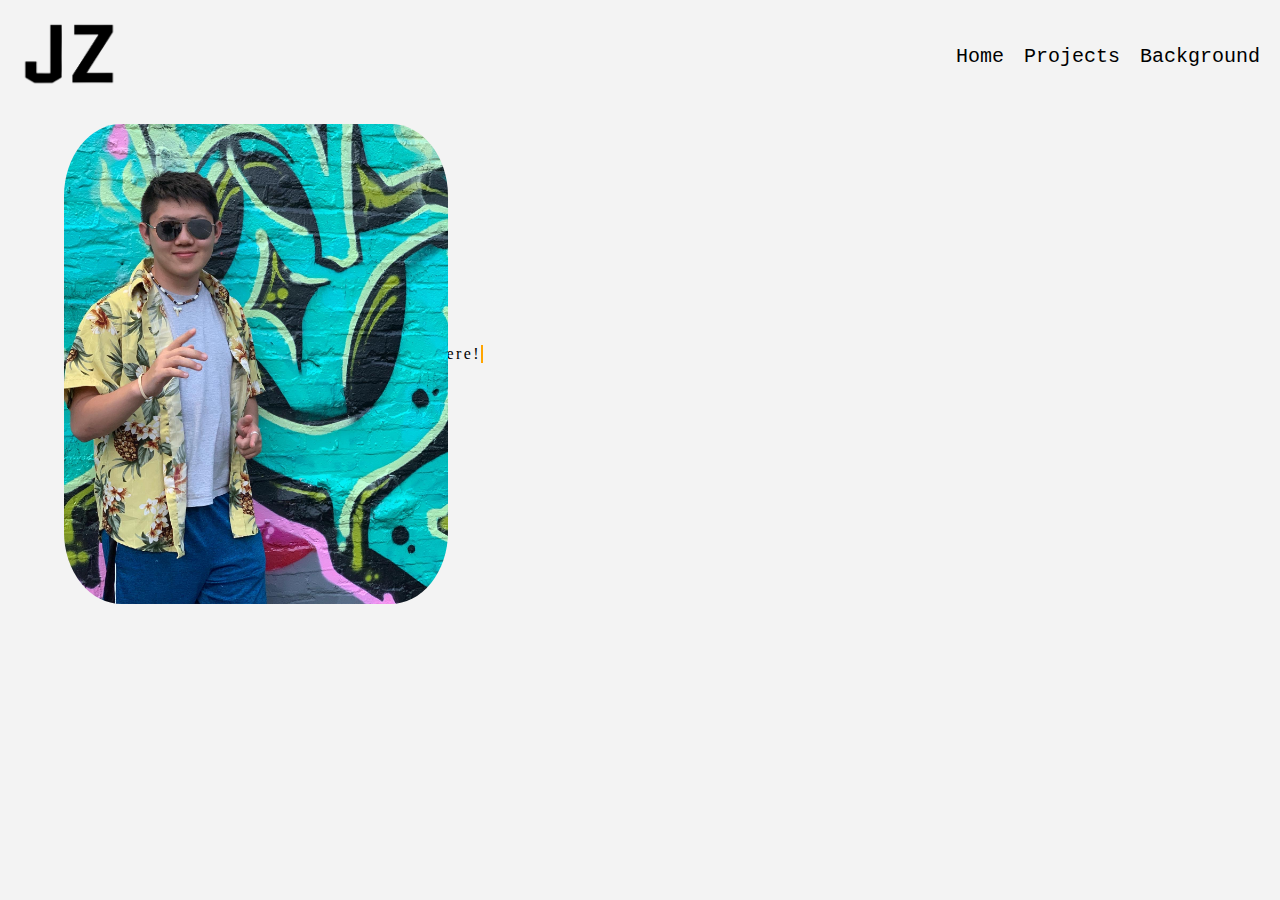
==== index.html @ 940407e4 "Past Stuff" ====
<!DOCTYPE html>
<html>
  <head>
    <title>Navigation Bar</title>
    <link rel="stylesheet" href="style.css">
    <script src = script.js></script>
  </head>
  <body>
    <header>
      <div class="logo">
        <a href="#"><img src="images/Logo.jpg" alt="logo" id = "logo"></div></a>
      </div>
      <nav>
        <ul>
          <li><a href="#">Home</a></li>
          <li><a href="#">Projects</a></li>
          <li><a href="#">Background</a></li>
        </ul>
      </nav>
    </header>
    <div class = "container">
    <img src = "images/Front profile.JPG" class = "frontProfile">
    <div class = "typewriter"> <p> Hey There!</p></div>
    </div>
  </div>
  </body>
</html>
---- style.css ----
*{
  background-color: #F3F3F3;
  margin: 0;
  padding: 0;
  border: black;
}
header {
    display: flex;
    justify-content: space-between;
    align-items: center;
    padding: 20px;
    background-color: #F3F3F3;
  }
/** Navigation **/  
  .logo img {
    width: 100%;
    height: auto;
    max-width: 100px;
  }
  .logo img:hover {
    width: 110%;
    height: auto;
    background-image: url("images/Logo.gif");
  }
  nav ul {
    display: flex;
    justify-content: flex-end;
    align-items: center;
    list-style: none;
  }
  
  nav ul li {
    margin-left: 20px;
  }
  
  nav ul li a {
    color: black;
    text-decoration: none;
    font-size: 20px;
    font-family: "Lucida Console", "Courier New", monospace;
  }
  nav ul li a:hover {
    color:grey;
  }
  .frontProfile {
    border-radius: 15%;
    width: 30%;
    height: auto;
    position: relative;
    left: 5%;
    top: 10px;
}

.typewriter p {
  overflow: hidden; /* Ensures the content is not revealed until the animation */
  border-right: .15em solid orange; /* The typwriter cursor */
  white-space: nowrap; /* Keeps the content on a single line */
  margin: 0 auto; /* Gives that scrolling effect as the typing happens */
  letter-spacing: .15em; /* Adjust as needed */
  animation: 
    typing 3.5s steps(40, end),
    blink-caret .75s step-end infinite;
}

/* The typing effect */
@keyframes typing {
  from { width: 0 }
  to { width: 100% }
}

/* The typewriter cursor effect */
@keyframes blink-caret {
  from, to { border-color: transparent }
  50% { border-color: orange; }
}

.container {
  display: flex;
  align-items: center;
}
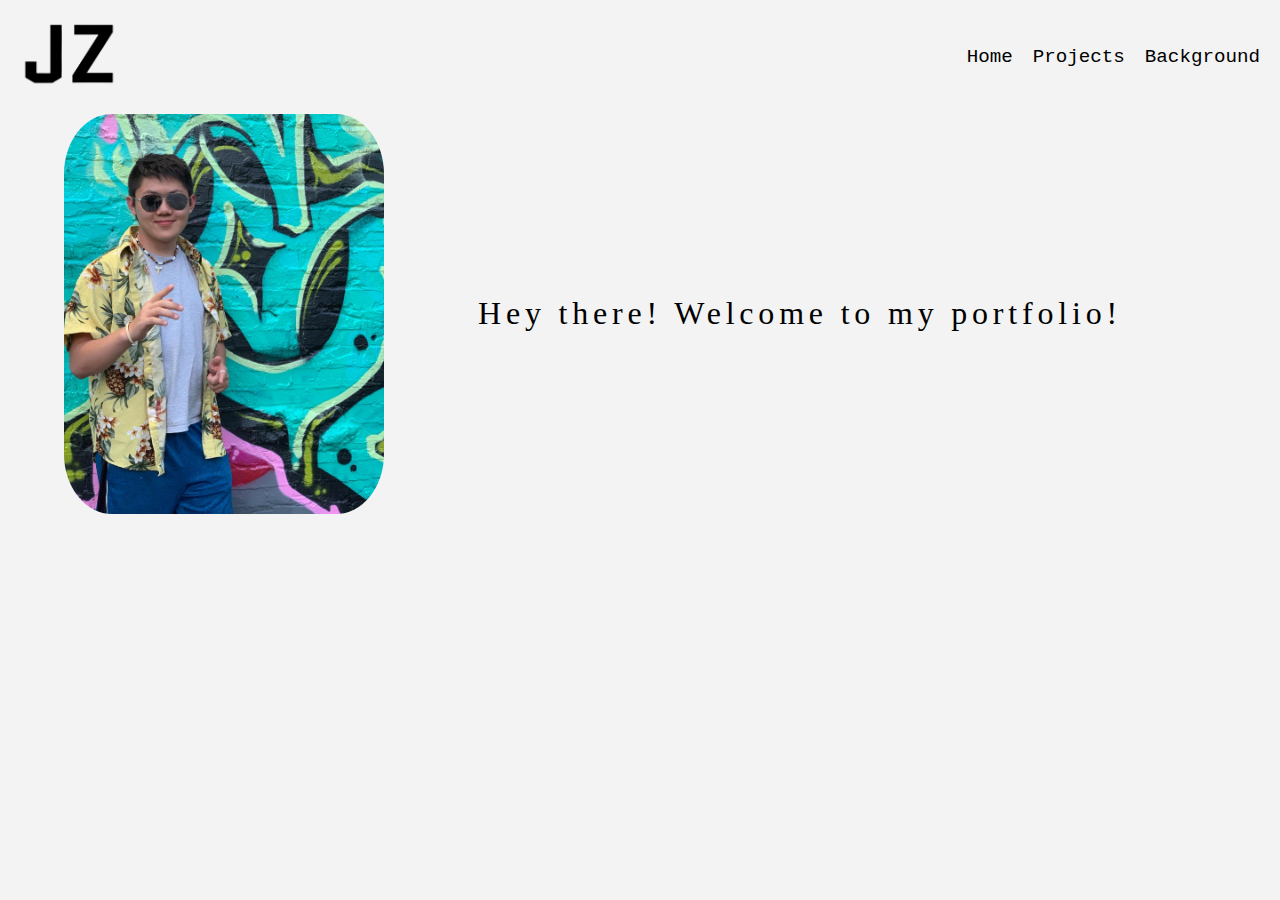
==== commit 32b06543: "S" ====
--- a/index.html
+++ b/index.html
@@ -1,14 +1,15 @@
 <!DOCTYPE html>
+<!--Command + Shift + P for extension -->
 <html>
   <head>
     <title>Navigation Bar</title>
     <link rel="stylesheet" href="style.css">
-    <script src = script.js></script>
+    <script src="script.js"></script>
   </head>
   <body>
     <header>
       <div class="logo">
-        <a href="#"><img src="images/Logo.jpg" alt="logo" id = "logo"></div></a>
+        <a href="#"><img src="images/Logo.jpg" alt="logo" id="logo"></a>
       </div>
       <nav>
         <ul>
@@ -18,10 +19,11 @@
         </ul>
       </nav>
     </header>
-    <div class = "container">
-    <img src = "images/Front profile.JPG" class = "frontProfile">
-    <div class = "typewriter"> <p> Hey There!</p></div>
+    <div class="container">
+      <img src="images/Front profile.JPG" class="frontProfile">
+      <div class="typewriter">
+        <p>Hey there! Welcome to my portfolio!</p>
+      </div>
     </div>
-  </div>
   </body>
 </html>
--- a/style.css
+++ b/style.css
@@ -36,31 +36,44 @@
   nav ul li a {
     color: black;
     text-decoration: none;
-    font-size: 20px;
+    font-size: 1.2em;
     font-family: "Lucida Console", "Courier New", monospace;
   }
   nav ul li a:hover {
     color:grey;
   }
+  .container {
+    display: flex;
+    justify-content: space-between;
+  }
+  
   .frontProfile {
     border-radius: 15%;
-    width: 30%;
+    width: 25%; /* Adjust width to fit container */
     height: auto;
-    position: relative;
-    left: 5%;
-    top: 10px;
-}
-
-.typewriter p {
-  overflow: hidden; /* Ensures the content is not revealed until the animation */
-  border-right: .15em solid orange; /* The typwriter cursor */
-  white-space: nowrap; /* Keeps the content on a single line */
-  margin: 0 auto; /* Gives that scrolling effect as the typing happens */
-  letter-spacing: .15em; /* Adjust as needed */
-  animation: 
-    typing 3.5s steps(40, end),
-    blink-caret .75s step-end infinite;
-}
+    margin-left: 5%;
+  }
+  
+  .typewriter {
+    width: 70%; /* Adjust width to fit container */
+    height: auto;
+    margin-right: 5%;
+    display: flex;
+    justify-content: flex-start;
+    align-items: center;
+    text-align: center;
+  }
+  
+  .typewriter p {
+    overflow: hidden;
+    white-space: nowrap;
+    margin: 0 auto;
+    letter-spacing: 0.15em;
+    font-size: 2em;
+    animation: typing 3.5s steps(40), blink-caret 0.75s step-end infinite;
+  }
+  
+  
 
 /* The typing effect */
 @keyframes typing {
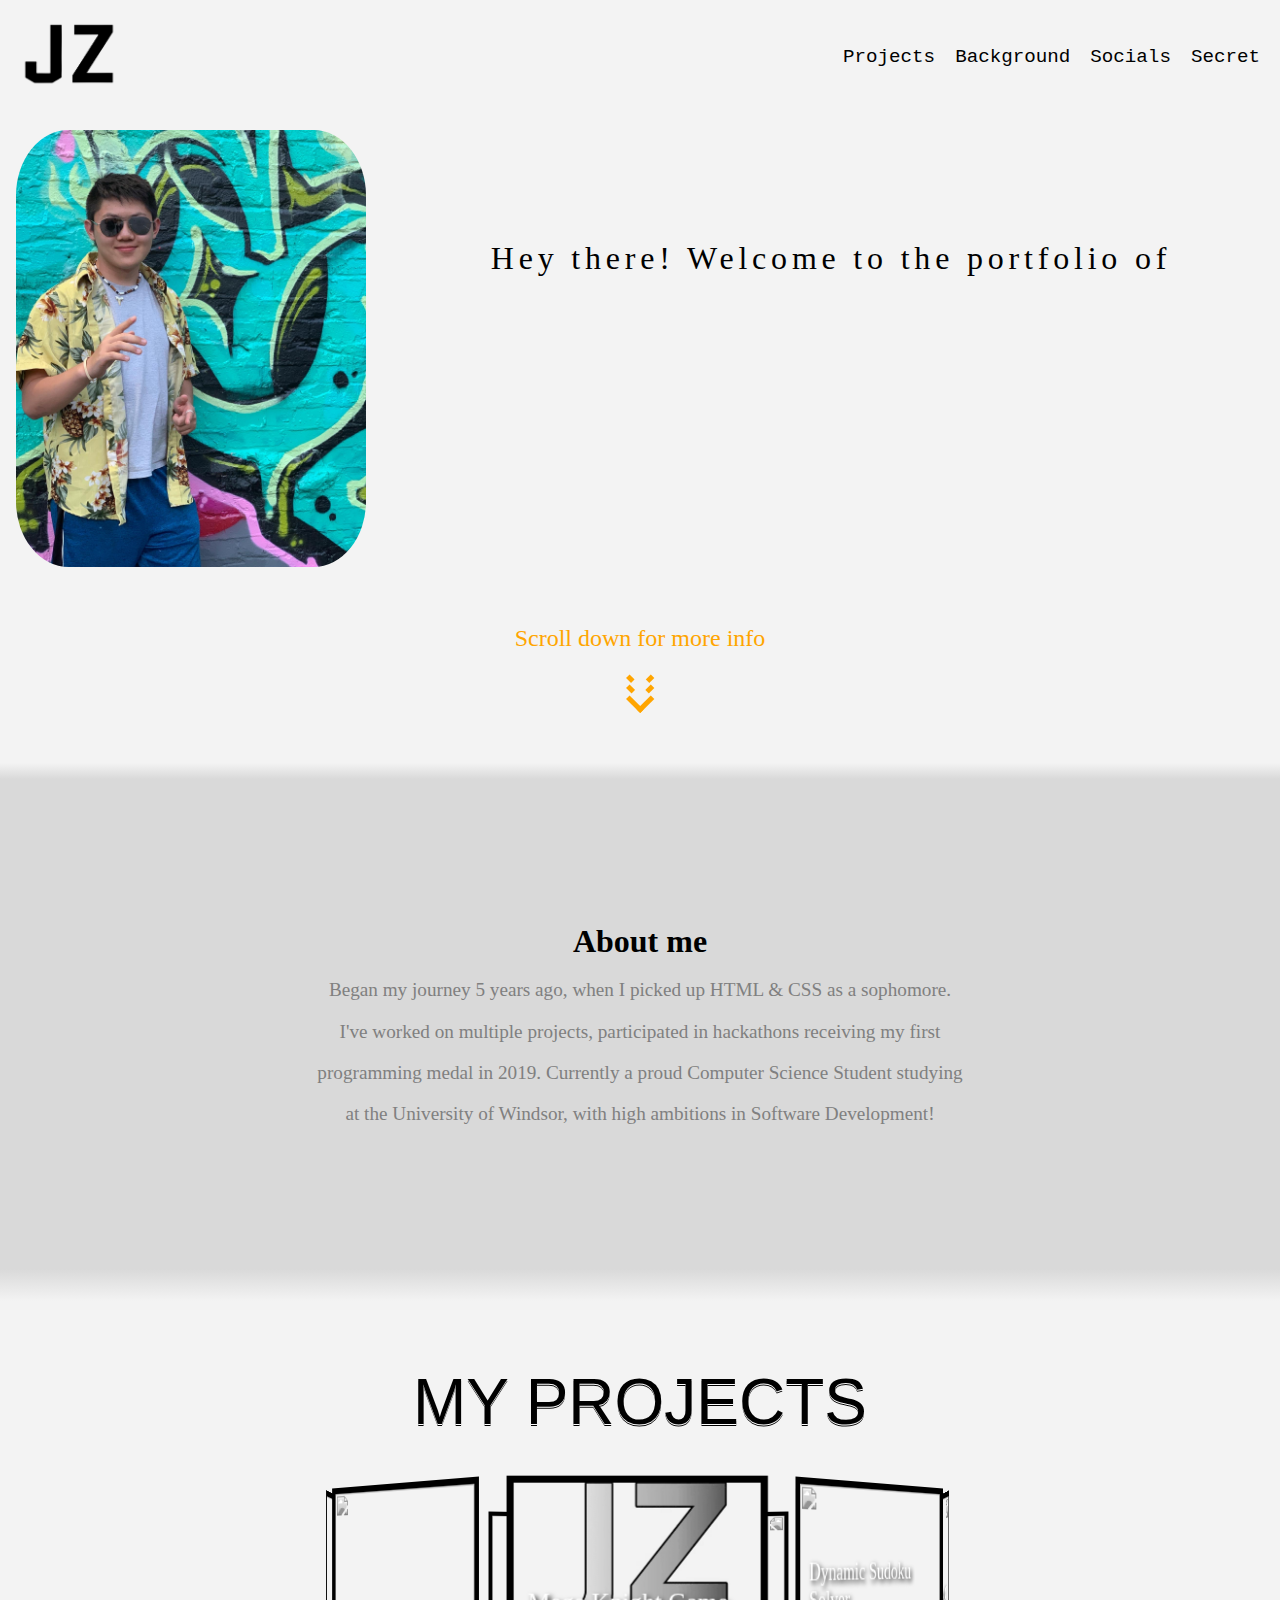
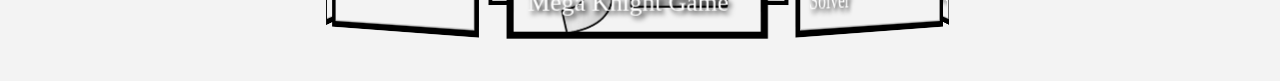
==== commit c61e4d04: "New Update" ====
--- a/index.html
+++ b/index.html
@@ -13,17 +13,83 @@
       </div>
       <nav>
         <ul>
-          <li><a href="#">Home</a></li>
           <li><a href="#">Projects</a></li>
           <li><a href="#">Background</a></li>
+          <li><a href="#">Socials</a></li>
+          <li><a href="#">Secret</a></li>
         </ul>
       </nav>
     </header>
-    <div class="container">
+    <div class="front-page-container">
       <img src="images/Front profile.JPG" class="frontProfile">
-      <div class="typewriter">
-        <p>Hey there! Welcome to my portfolio!</p>
+      <div class="text-container">
+        <div class="typewriter">
+          <p>Hey there! Welcome to the portfolio of</p>
+        </div>
+        <div class="after-typewriter">
+          <div class="waviy">
+            <span style="--i:3">J</span>
+            <span style="--i:4">u</span>
+            <span style="--i:5">s</span>
+            <span style="--i:6">t</span>
+            <span style="--i:7">i</span>
+            <span style="--i:8">n</span>
+            <span style="--i:9"></span>
+            <span style="--i:10">Z</span>
+            <span style="--i:11">h</span>
+            <span style="--i:12">e</span>
+            <span style="--i:13">n</span>
+            <span style="--i:14">g</span>
+          </div>
+        </div>
       </div>
+    </div>
+    <div class="scroll-container">
+      <a href="#white_area" class="blink">Scroll down for more info</a>
+      <a href="#white_area">
+       <a href="#white_area">
+    <div class="arrow">
+        <span></span>
+        <span></span>
+        <span></span>
+      </div>
+    </a>
+    </div>
+    <div id = "white_area"></div> <!-- Seperator to look clean -->
+    <div id = "gradient_area"></div>
+    <div id="grey_area"></div>
+    <div class="about-me" id = "about-me">
+      <h1>About me</h1>
+      <p>Began my journey 5 years ago, when I picked up HTML & CSS as a sophomore.</p>
+      <p>I've worked on multiple projects, participated in hackathons receiving my first</p>
+      <p>programming medal in 2019. Currently a proud Computer Science Student studying</p>
+      <p> at the University of Windsor, with high ambitions in Software Development!</p>
+    </div> 
+    <div id="grey_area"></div>
+    <div id = "gradient_area2"></div>
+    <section id="projects">
+      <section class="gallery">
+        <h1>My Projects</h1>
+        <div class="container">
+          <div id="carousel">
+            <figure><a href = "https://github.com/JustinTheGreat/pygame"><img src="images/Logo.gif" alt=""><figcaption>Mega Knight Game</figcaption></a></figure>
+            <figure><img src="https://github.com/JustinTheGreat/Dynamic-Sudoku-Program" alt=""><figcaption>Dynamic Sudoku Solver</figcaption></figure>
+            <figure><img src="https://github.com/JustinTheGreat/redcliffbot" alt=""><figcaption>Discord Bot</figcaption></figure>
+            <figure><img src="http://lorempixel.com/186/116/nature/4" alt=""><figcaption>This Website</figcaption></figure>
+            <figure><img src="http://lorempixel.com/186/116/nature/5" alt=""></figure>
+            <figure><img src="http://lorempixel.com/186/116/nature/6" alt=""></figure>
+            <figure><img src="http://lorempixel.com/186/116/nature/7" alt=""></figure>
+            <figure><img src="http://lorempixel.com/186/116/nature/8" alt=""></figure>
+            <figure><img src="http://lorempixel.com/186/116/people/9" alt=""></figure>
+          </div>
+        </div>
+      </section>
+    </section>
+    <div class = "Background">
+
+    </div>
+    <div class = "Socials">
+
     </div>
   </body>
 </html>
--- a/style.css
+++ b/style.css
@@ -2,7 +2,9 @@
   background-color: #F3F3F3;
   margin: 0;
   padding: 0;
-  border: black;
+}
+html{
+  scroll-behavior: smooth;
 }
 header {
     display: flex;
@@ -42,37 +44,42 @@
   nav ul li a:hover {
     color:grey;
   }
-  .container {
+  /* Link: https://codepen.io/comehope/pen/yxbEzJ*/
+/* Body */
+/* Front Page Area */
+  .front-page-container {
     display: flex;
-    justify-content: space-between;
+    flex-wrap: wrap;
+    align-items: center;
   }
   
+
   .frontProfile {
+    flex: 1 1 300px;
     border-radius: 15%;
-    width: 25%; /* Adjust width to fit container */
+    width: 100%;
+    max-width: 350px;
     height: auto;
-    margin-left: 5%;
-  }
-  
+    margin: 1em;
+  }
+  /* Typewriter effect reference: https://css-tricks.com/snippets/css/typewriter-effect/ */
   .typewriter {
-    width: 70%; /* Adjust width to fit container */
     height: auto;
-    margin-right: 5%;
     display: flex;
-    justify-content: flex-start;
+    justify-content: center;
     align-items: center;
     text-align: center;
-  }
-  
-  .typewriter p {
-    overflow: hidden;
-    white-space: nowrap;
-    margin: 0 auto;
-    letter-spacing: 0.15em;
-    font-size: 2em;
-    animation: typing 3.5s steps(40), blink-caret 0.75s step-end infinite;
-  }
-  
+}
+
+.typewriter p {
+    overflow: hidden; /* Ensures the content is not revealed until the animation */
+    white-space: nowrap; /* Keeps the content on a single line */
+    margin: 0 auto; /* Gives the content a bit of space */
+    letter-spacing: .15em; /* Adjusts the spacing between characters */
+    font-size: 2em; /* Sets the font-size */
+    animation: typing 3.5s steps(40), blink-caret .75s step-end infinite;
+}
+
   
 
 /* The typing effect */
@@ -90,4 +97,285 @@
 .container {
   display: flex;
   align-items: center;
+}
+
+.text-container {
+  flex: 1 1 300px;
+  display: flex;
+  flex-direction: column;
+  justify-content: flex-start;
+  align-items: center;
+  margin: 1em;
+}
+@media only screen and (max-width: 600px) {
+  .typewriter p, .after-typewriter p {
+    font-size: 1.2em; /* Adjust font size for smaller screens */
+  }
+}
+
+.after-typewriter {
+  margin-top: 2%;
+  font-size: 4em; /* Increase font size */
+  opacity: 0;
+  animation: appear 2s forwards;
+  animation-delay: 4.0s; /* delay equal to your typing animation */
+}
+
+@keyframes appear {
+  to {
+    opacity: 1;
+  }
+}
+
+/*Referenced the wavy animation: https://codepen.io/alvarotrigo/pen/bGrXmwM */
+.waviy {
+  position: relative;
+  margin-top: 2%; /* Adjust according to your design */
+  opacity: 0;
+  animation: appear 2s forwards;
+  animation-delay: 4.4s; /* delay equal to your typing animation */
+}
+
+.waviy span {
+  position: relative;
+  display: inline-block;
+  font-size: 2em; /* Adjust the font-size according to your design */
+  color: black; /* Adjust the color according to your design */
+  animation: flip 2s 2;
+  animation-delay: calc(.2s * var(--i))
+}
+
+@keyframes flip {
+  0%,80% {
+    transform: rotateY(360deg) 
+  }
+}
+
+/* Scroll Down */
+.scroll-container {
+  display: flex;
+  flex-direction: column;
+  justify-content: center;
+  align-items: center;
+  margin-top: 2em;
+  text-align: center;
+  position: relative;
+}
+
+.scroll-container p {
+  font-size: 1.2em;
+  color: black;
+}
+/* Arrow Reference: https://codepen.io/vlt_dev/pen/NWMNzpE */
+.arrow {
+  position: relative;
+  cursor: pointer;
+  margin-top: 1em;
+}
+
+.arrow span {
+  display: block;
+  width: 1.2vw;
+  height: 1.2vw;
+  border-bottom: 5px solid orange;
+  border-right: 5px solid orange;
+  transform: rotate(45deg);
+  margin: -10px;
+  animation: animate 2s infinite;
+}
+
+.arrow span:nth-child(2) {
+  animation-delay: -0.2s;
+}
+
+.arrow span:nth-child(3) {
+  animation-delay: -0.4s;
+}
+
+@keyframes animate {
+  0% {
+      opacity: 0;
+      transform: rotate(45deg) translate(-20px, -20px);
+  }
+  50% {
+      opacity: 1;
+  }
+  100% {
+      opacity: 0;
+      transform: rotate(45deg) translate(20px, 20px);
+  }
+}
+/* Blinking Text */
+.blink {
+  animation: blink-animation 1s steps(5, start) infinite;
+  -webkit-animation: blink-animation 1s steps(5, start) infinite;
+  color: orange;
+  font-size: 1.5em;
+  background-color: #F3F3F3; /* You can choose any color you like for the button's background */
+  padding: 10px 20px; /* This creates some space around the text inside the button */
+  text-decoration: none; /* This removes the underline from the link */
+  border-radius: 5px; /* This makes the corners of the button round */
+  display: inline-block;
+  transition: background-color 0.3s ease; /* This makes the change in background color smooth */
+}
+
+.blink:hover {
+  font-size: 2em;
+}
+
+@keyframes blink-animation {
+  to {
+    visibility: hidden;
+  }
+}
+@-webkit-keyframes blink-animation {
+  to {
+    visibility: hidden;
+  }
+}
+
+/* White/Gradient Section */
+#white_area{
+  height: 4em;
+  background-color: #F3F3F3;
+
+}
+#grey_area{
+  height: 9em;
+  background-color: #D9D9D9;
+}
+#gradient_area{
+  height: 1em;
+  background-color: #D9D9D9;
+  background-image:linear-gradient(#F3F3F3,#D9D9D9);
+}
+#gradient_area2{
+  height: 2em;
+  background-color: #F3F3F3;
+  background-image:linear-gradient(#D9D9D9,#F3F3F3);
+}
+/* About Me Section */
+.about-me {
+  margin-top: em;
+  text-align: center;
+  background-color: #D9D9D9;
+}
+
+.about-me h1 {
+  font-size: 2em;
+  color: black;
+  background-color: #D9D9D9;
+}
+
+.about-me p {
+  margin-top: 1em;
+  font-size: 1.2em;
+  color: grey;
+  background-color: #D9D9D9;
+}
+/* Projects Gallery */
+/* Future Template: https://codepen.io/bravotanmoy/pen/ZLwPdL/ */
+/* In-Development Template: https://codepen.io/ludmila-tretyakova/pen/bGNppGG */
+/* Current Template: https://codepen.io/ImBobby/pen/DqEYQz*/
+@import url(https://fonts.googleapis.com/css?family=Anaheim);
+
+.gallery {
+  margin: 0;
+  padding: 0;
+  outline: none;
+  border: none;
+  box-sizing: border-box;
+  min-height: 100%;
+}
+
+.gallery *,
+.gallery *:before,
+.gallery *:after {
+  box-sizing: border-box;
+}
+
+
+.gallery h1 {
+  display: table;
+	margin: 5% auto 0;
+	text-transform: uppercase;
+	font-family: 'Anaheim', sans-serif;
+	font-size: 4em;
+	font-weight: 400;
+	text-shadow: 0 1px white, 0 2px black;
+}
+
+.gallery .container {
+  margin: 4% auto;
+	width: 210px;
+	height: 140px;
+	position: relative;
+	perspective: 1000px;
+}
+
+.gallery #carousel{
+	width: 100%;
+	height: 100%;
+	position: absolute;
+	transform-style: preserve-3d;
+	animation: rotation 20s infinite linear;
+}
+.gallery #carousel:hover{
+	animation-play-state: paused;
+}
+.gallery #carousel figure{
+	display: block;
+	position: absolute;
+	width: 186px;
+	height: 116px;
+	left: 10px;
+	top: 10px;
+	background: black;
+	overflow: hidden;
+	border: solid 5px black;
+}
+
+.gallery #carousel figure img{
+  width: 100%;
+  height: 100%;
+  object-fit: cover;
+}
+
+.gallery #carousel figure:nth-child(1){transform: rotateY(0deg) translateZ(288px);}
+.gallery #carousel figure:nth-child(2) { transform: rotateY(40deg) translateZ(288px);}
+.gallery #carousel figure:nth-child(3) { transform: rotateY(80deg) translateZ(288px);}
+.gallery #carousel figure:nth-child(4) { transform: rotateY(120deg) translateZ(288px);}
+.gallery #carousel figure:nth-child(5) { transform: rotateY(160deg) translateZ(288px);}
+.gallery #carousel figure:nth-child(6) { transform: rotateY(200deg) translateZ(288px);}
+.gallery #carousel figure:nth-child(7) { transform: rotateY(240deg) translateZ(288px);}
+.gallery #carousel figure:nth-child(8) { transform: rotateY(280deg) translateZ(288px);}
+.gallery #carousel figure:nth-child(9) { transform: rotateY(320deg) translateZ(288px);}
+
+.gallery img{
+	-webkit-filter: grayscale(1);
+	cursor: pointer;
+	transition: all .5s ease;
+}
+.gallery img:hover{
+	-webkit-filter: grayscale(0);
+  transform: scale(1.2,1.2);
+}
+
+@keyframes rotation{
+	from{
+		transform: rotateY(0deg);
+	}
+	to{
+		transform: rotateY(360deg);
+	}
+}
+
+.gallery figcaption {
+  background-color: transparent;
+  position: absolute;
+  bottom: 10px;
+  left: 10px;
+  color: #fff;
+  font-size: 18px;
+  text-shadow: 2px 2px 4px #000;
 }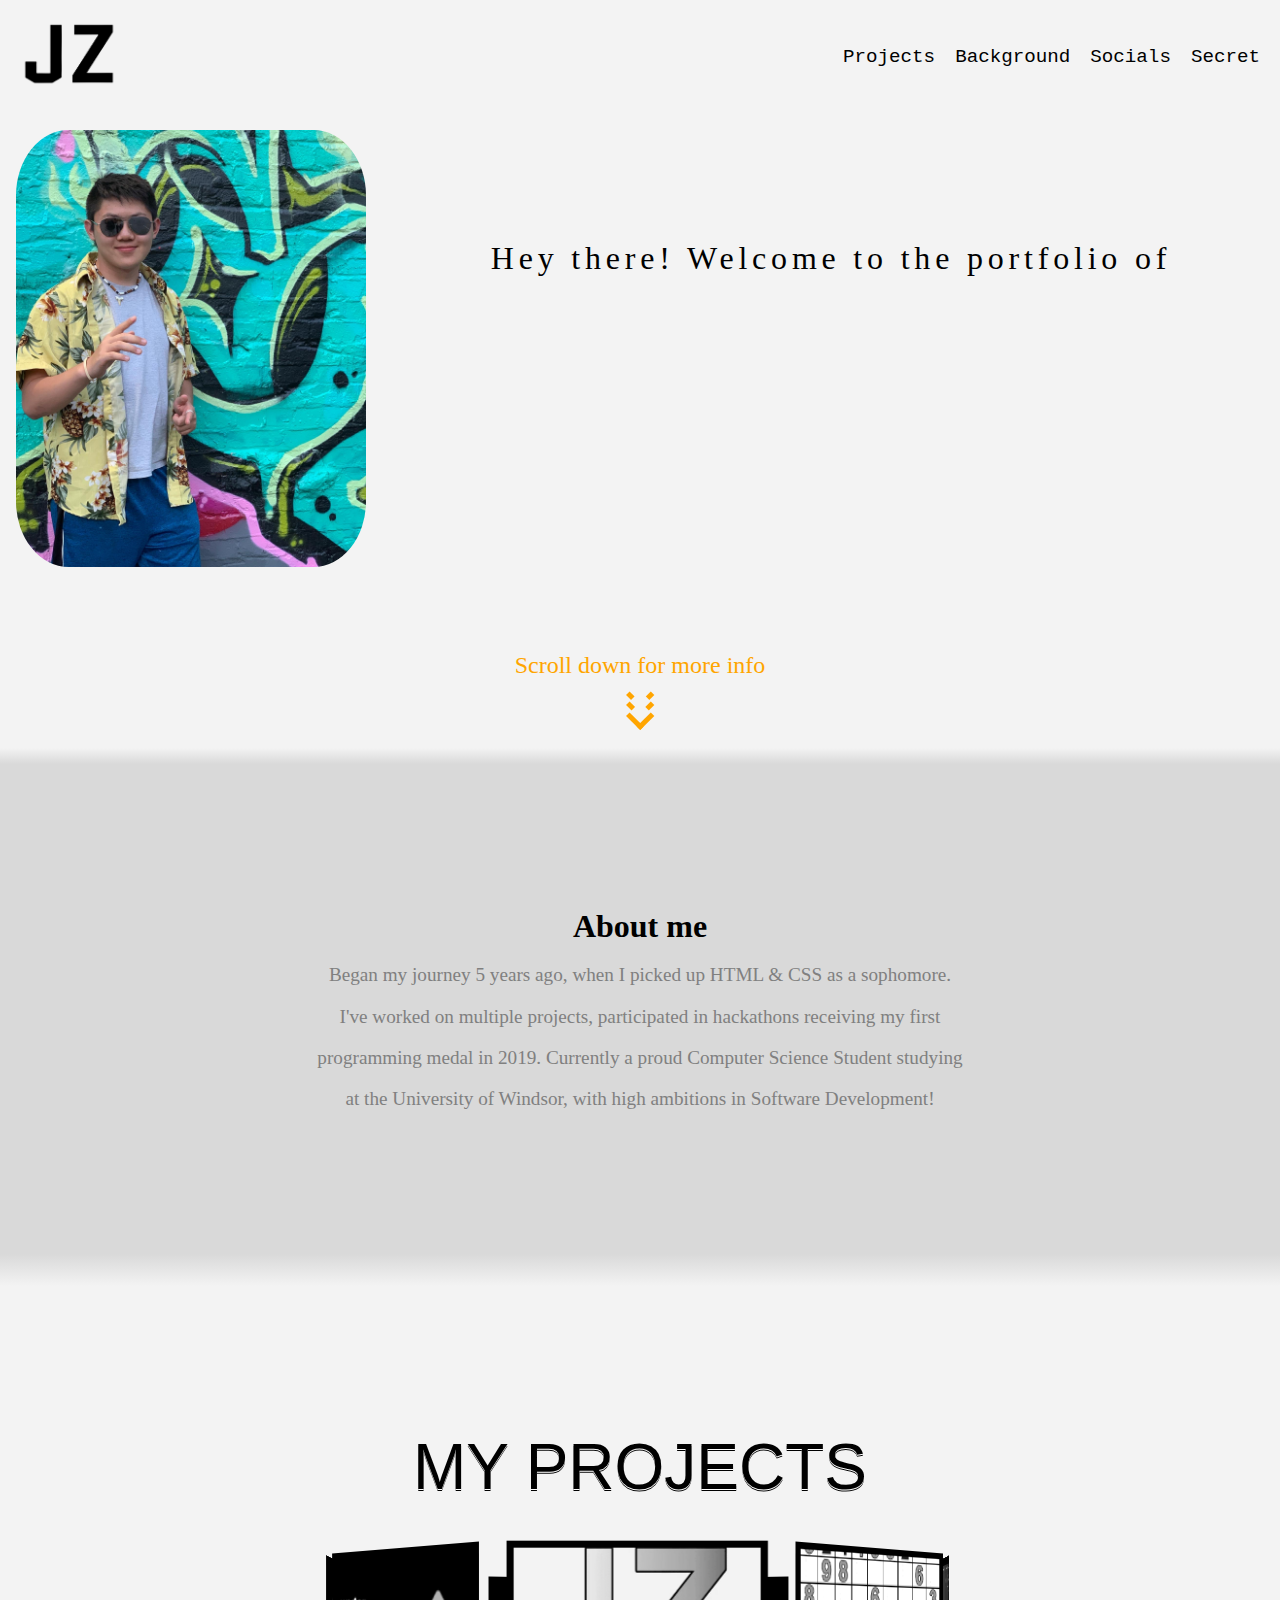
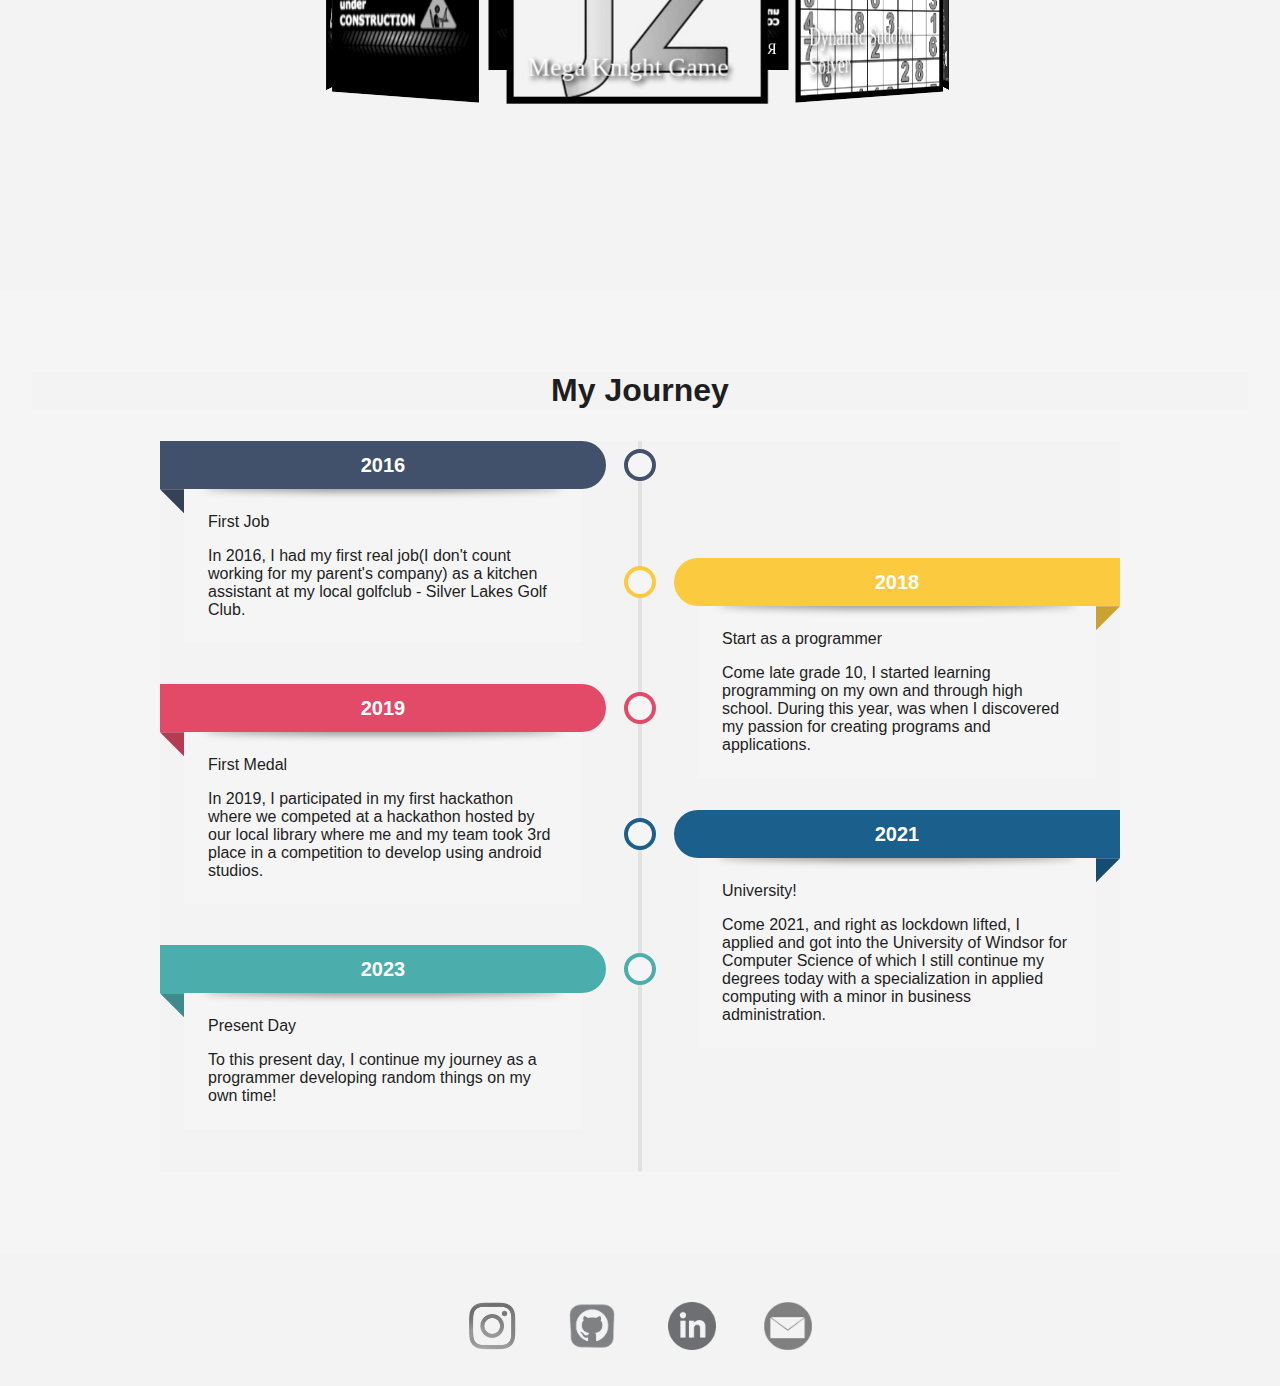
==== commit 8bddb2c7: "N" ====
--- a/index.html
+++ b/index.html
@@ -1,5 +1,6 @@
 <!DOCTYPE html>
 <!--Command + Shift + P for extension -->
+<!--Inspiration from - https://mattfarley.ca/-->
 <html>
   <head>
     <title>Navigation Bar</title>
@@ -13,10 +14,10 @@
       </div>
       <nav>
         <ul>
-          <li><a href="#">Projects</a></li>
-          <li><a href="#">Background</a></li>
-          <li><a href="#">Socials</a></li>
-          <li><a href="#">Secret</a></li>
+          <li><a href="#projects-top-white-space">Projects</a></li>
+          <li><a href="#my-journey">Background</a></li>
+          <li><a href="#footer-top-white-area">Socials</a></li>
+          <li><a href="secret.html">Secret</a></li>
         </ul>
       </nav>
     </header>
@@ -48,6 +49,7 @@
       <a href="#white_area" class="blink">Scroll down for more info</a>
       <a href="#white_area">
        <a href="#white_area">
+    <div id = "white_area"></div>
     <div class="arrow">
         <span></span>
         <span></span>
@@ -55,7 +57,7 @@
       </div>
     </a>
     </div>
-    <div id = "white_area"></div> <!-- Seperator to look clean -->
+    <div id = "white_area_arrow_bottom"></div> <!-- Seperator to look clean -->
     <div id = "gradient_area"></div>
     <div id="grey_area"></div>
     <div class="about-me" id = "about-me">
@@ -67,29 +69,66 @@
     </div> 
     <div id="grey_area"></div>
     <div id = "gradient_area2"></div>
+    <div id = "projects-top-white-space"></div>
     <section id="projects">
       <section class="gallery">
         <h1>My Projects</h1>
         <div class="container">
           <div id="carousel">
             <figure><a href = "https://github.com/JustinTheGreat/pygame"><img src="images/Logo.gif" alt=""><figcaption>Mega Knight Game</figcaption></a></figure>
-            <figure><img src="https://github.com/JustinTheGreat/Dynamic-Sudoku-Program" alt=""><figcaption>Dynamic Sudoku Solver</figcaption></figure>
-            <figure><img src="https://github.com/JustinTheGreat/redcliffbot" alt=""><figcaption>Discord Bot</figcaption></figure>
-            <figure><img src="http://lorempixel.com/186/116/nature/4" alt=""><figcaption>This Website</figcaption></figure>
-            <figure><img src="http://lorempixel.com/186/116/nature/5" alt=""></figure>
-            <figure><img src="http://lorempixel.com/186/116/nature/6" alt=""></figure>
-            <figure><img src="http://lorempixel.com/186/116/nature/7" alt=""></figure>
-            <figure><img src="http://lorempixel.com/186/116/nature/8" alt=""></figure>
-            <figure><img src="http://lorempixel.com/186/116/people/9" alt=""></figure>
+            <figure><a href="https://github.com/JustinTheGreat/Dynamic-Sudoku-Program"><img src="images/sudoku.gif" alt=""><figcaption>Dynamic Sudoku Solver</figcaption></a></figure>
+            <figure><a href="https://github.com/JustinTheGreat/redcliffbot"><img src="images/discord_bot.webp" alt=""><figcaption>Discord Bot</figcaption></a></figure>
+            <figure><a href = "https://github.com/JustinTheGreat/Personal-Web"><img src="website.gif" alt=""><figcaption>This Website</figcaption></a></figure>
+            <figure><a href = "https://drive.google.com/file/d/1kUiju1u7uK45m-TMrb1XWJb7wGWh6PdG/view?usp=sharing"><img src="images/underconstruction.gif" alt=""><figcaption>Résumé</figcaption></a></figure>
+            <figure><a><img src="images/underconstruction.gif" alt=""><figcaption>Zombie Shooter</figcaption></a></figure>
+            <figure><img src="images/underconstruction.gif" alt=""></figure>
+            <figure><img src="images/underconstruction.gif" alt=""></figure>
+            <figure><img src="images/underconstruction.gif" alt=""></figure>
           </div>
         </div>
       </section>
     </section>
-    <div class = "Background">
-
+    <div class = "my-journey-top-white-space"></div>
+    <section class="Background" id = "my-journey">
+      <h1>My Journey</h1>
+      <ul>
+          <li style="--accent-color:#41516C">
+              <div class="date">2016</div>
+              <div class="title">First Job</div>
+              <div class="descr">In 2016, I had my first real job(I don't count working for my parent's company) as a kitchen assistant at my local golfclub - Silver Lakes Golf Club.</div>
+          </li>
+          <li style="--accent-color:#FBCA3E">
+              <div class="date">2018</div>
+              <div class="title">Start as a programmer</div>
+              <div class="descr">Come late grade 10, I started learning programming on my own and through high school. During this year, was when I discovered my passion for creating programs and applications.</div>
+          </li>
+          <li style="--accent-color:#E24A68">
+              <div class="date">2019</div>
+              <div class="title">First Medal</div>
+              <div class="descr">In 2019, I participated in my first hackathon where we competed at a hackathon hosted by our local library where me and my team took 3rd place in a competition to develop using android studios.</div>
+          </li>
+          <li style="--accent-color:#1B5F8C">
+              <div class="date">2021</div>
+              <div class="title">University!</div>
+              <div class="descr">Come 2021, and right as lockdown lifted, I applied and got into the University of Windsor for Computer Science of which I still continue my degrees today with a specialization in applied computing with a minor in business administration.</div>
+          </li>
+          <li style="--accent-color:#4CADAD">
+              <div class="date">2023</div>
+              <div class="title">Present Day</div>
+              <div class="descr">To this present day, I continue my journey as a programmer developing random things on my own time!</div>
+          </li>
+      </ul>
+    </section>
+    
+  </body>
+  <footer>
+    <div id ="footer-top-white-area"></div>
+    <div class = "Socials">
+      <a href="https://www.instagram.com/thisisbillgates/?hl=en"><img src="images/instagram.png" alt="Instagram"></a>
+        <a href="https://github.com/JustinTheGreat/Personal-Web"><img src="images/github.png" alt="GitHub"></a>
+        <a href="https://www.linkedin.com/in/justin-zheng-21a1b7210"><img src="images/linkedin.jpeg" alt="LinkedIn"></a>
+        <a href="mailto:realjustinzheng@gmail.com"><img src="images/email.png" alt="Email"></a>
     </div>
-    <div class = "Socials">
-
-    </div>
-  </body>
+    <div id ="footer-bottom-white-area"></div>
+  </footer>
 </html>
--- a/style.css
+++ b/style.css
@@ -118,7 +118,7 @@
   font-size: 4em; /* Increase font size */
   opacity: 0;
   animation: appear 2s forwards;
-  animation-delay: 4.0s; /* delay equal to your typing animation */
+  animation-delay: 4.0s; /* Delay equal to typing animation */
 }
 
 @keyframes appear {
@@ -130,17 +130,17 @@
 /*Referenced the wavy animation: https://codepen.io/alvarotrigo/pen/bGrXmwM */
 .waviy {
   position: relative;
-  margin-top: 2%; /* Adjust according to your design */
+  margin-top: 2%;
   opacity: 0;
   animation: appear 2s forwards;
-  animation-delay: 4.4s; /* delay equal to your typing animation */
+  animation-delay: 4.4s; /* delay equal to typing animation */
 }
 
 .waviy span {
   position: relative;
   display: inline-block;
-  font-size: 2em; /* Adjust the font-size according to your design */
-  color: black; /* Adjust the color according to your design */
+  font-size: 2em;
+  color: black;
   animation: flip 2s 2;
   animation-delay: calc(.2s * var(--i))
 }
@@ -207,16 +207,17 @@
 }
 /* Blinking Text */
 .blink {
+  position: absolute;
   animation: blink-animation 1s steps(5, start) infinite;
   -webkit-animation: blink-animation 1s steps(5, start) infinite;
   color: orange;
   font-size: 1.5em;
-  background-color: #F3F3F3; /* You can choose any color you like for the button's background */
-  padding: 10px 20px; /* This creates some space around the text inside the button */
-  text-decoration: none; /* This removes the underline from the link */
-  border-radius: 5px; /* This makes the corners of the button round */
+  background-color: #F3F3F3;
+  padding: 10px 20px;
+  text-decoration: none;
+  border-radius: 5px;
   display: inline-block;
-  transition: background-color 0.3s ease; /* This makes the change in background color smooth */
+  transition: background-color 0.3s ease; /* Makes the change in background color smooth */
 }
 
 .blink:hover {
@@ -238,7 +239,10 @@
 #white_area{
   height: 4em;
   background-color: #F3F3F3;
-
+}
+#white_area_arrow_bottom{
+  height: 2em;
+  background-color: #F3F3F3;
 }
 #grey_area{
   height: 9em;
@@ -272,6 +276,11 @@
   font-size: 1.2em;
   color: grey;
   background-color: #D9D9D9;
+}
+/* Projects Border*/
+#projects-top-white-space{
+  height: 5em;
+  background-color: #F3F3F3;
 }
 /* Projects Gallery */
 /* Future Template: https://codepen.io/bravotanmoy/pen/ZLwPdL/ */
@@ -378,4 +387,257 @@
   color: #fff;
   font-size: 18px;
   text-shadow: 2px 2px 4px #000;
-}+}
+/* Background White Space */
+.my-journey-top-white-space{
+  height: 9em;
+  background-color: #F3F3F3;
+}
+
+/* My Journey */
+/* Reference: https://codepen.io/MarkBoots/pen/OJOqNyB */
+@import url("https://fonts.googleapis.com/css2?family=Poppins:wght@300;500;700&display=swap");
+
+.Background *,
+.Background *::before,
+.Background *::after {
+  margin: 0;
+  padding: 0;
+  box-sizing: border-box;
+}
+
+.Background {
+  --color: rgba(30, 30, 30);
+  --bgColor: rgba(245, 245, 245);
+  min-height: 100vh;
+  display: grid;
+  align-content: center;
+  gap: 2rem;
+  padding: 2rem;
+  font-family: "Poppins", sans-serif;
+  color: var(--color);
+  background: var(--bgColor);
+}
+
+.Background h1 {
+  text-align: center;
+}
+
+.Background ul {
+  --col-gap: 2rem;
+  --row-gap: 2rem;
+  --line-w: 0.25rem;
+  display: grid;
+  grid-template-columns: var(--line-w) 1fr;
+  grid-auto-columns: max-content;
+  column-gap: var(--col-gap);
+  list-style: none;
+  width: min(60rem, 90%);
+  margin-inline: auto;
+}
+
+/* line */
+.Background ul::before {
+  content: "";
+  grid-column: 1;
+  grid-row: 1 / span 20;
+  background: rgb(225, 225, 225);
+  border-radius: calc(var(--line-w) / 2);
+}
+
+/* row gaps */
+.Background ul li:not(:last-child) {
+  margin-bottom: var(--row-gap);
+}
+
+/* card */
+.Background ul li {
+  grid-column: 2;
+  --inlineP: 1.5rem;
+  margin-inline: var(--inlineP);
+  grid-row: span 2;
+  display: grid;
+  grid-template-rows: min-content min-content min-content;
+}
+
+/* date */
+.Background ul li .date {
+  --dateH: 3rem;
+  height: var(--dateH);
+  margin-inline: calc(var(--inlineP) * -1);
+
+  text-align: center;
+  background-color: var(--accent-color);
+
+  color: white;
+  font-size: 1.25rem;
+  font-weight: 700;
+
+  display: grid;
+  place-content: center;
+  position: relative;
+
+  border-radius: calc(var(--dateH) / 2) 0 0 calc(var(--dateH) / 2);
+}
+
+/* date flap */
+.Background ul li .date::before {
+  content: "";
+  width: var(--inlineP);
+  aspect-ratio: 1;
+  background: var(--accent-color);
+  background-image: linear-gradient(rgba(0, 0, 0, 0.2) 100%, transparent);
+  position: absolute;
+  top: 100%;
+
+  clip-path: polygon(0 0, 100% 0, 0 100%);
+  right: 0;
+}
+
+/* circle */
+.Background ul li .date::after {
+  content: "";
+  position: absolute;
+  width: 2rem;
+  aspect-ratio: 1;
+  background: var(--bgColor);
+  border: 0.3rem solid var(--accent-color);
+  border-radius: 50%;
+  top: 50%;
+
+  transform: translate(50%, -50%);
+  right: calc(100% + var(--col-gap) + var(--line-w) / 2);
+}
+
+/* title description */
+.Background ul li .title,
+.Background ul li .descr {
+  background: var(--bgColor);
+  position: relative;
+  padding-inline: 1.5rem;
+}
+.Background ul li .title {
+  overflow: hidden;
+  padding-block-start: 1.5rem;
+  padding-block-end: 1rem;
+  font-weight: 500;
+}
+.Background ul li .descr {
+  padding-block-end: 1.5rem;
+  font-weight: 300;
+}
+
+/* shadows */
+.Background ul li .title::before,
+.Background ul li .descr::before {
+  content: "";
+  position: absolute;
+  width: 90%;
+  height: 0.5rem;
+  background: rgba(0, 0, 0, 0.5);
+  left: 50%;
+  border-radius: 50%;
+  filter: blur(4px);
+  transform: translate(-50%, 50%);
+}
+.Background ul li .title::before {
+  bottom: calc(100% + 0.125rem);
+}
+
+.Background ul li .descr::before {
+  z-index: -1;
+  bottom: 0.25rem;
+}
+
+@media (min-width: 40rem) {
+  .Background ul {
+    grid-template-columns: 1fr var(--line-w) 1fr;
+  }
+  .Background ul::before {
+    grid-column: 2;
+  }
+  .Background ul li:nth-child(odd) {
+    grid-column: 1;
+  }
+  .Background ul li:nth-child(even) {
+    grid-column: 3;
+  }
+
+  /* start second card */
+  .Background ul li:nth-child(2) {
+    grid-row: 2/4;
+  }
+
+  .Background ul li:nth-child(odd) .date::before {
+    clip-path: polygon(0 0, 100% 0, 100% 100%);
+    left: 0;
+  }
+
+  .Background ul li:nth-child(odd) .date::after {
+    transform: translate(-50%, -50%);
+    left: calc(100% + var(--col-gap) + var(--line-w) / 2);
+  }
+  .Background ul li:nth-child(odd) .date {
+    border-radius: 0 calc(var(--dateH) / 2) calc(var(--dateH) / 2) 0;
+  }
+}
+
+.Background .credits {
+  margin-top: 1rem;
+  text-align: right;
+}
+
+.Background .credits a {
+  color: var(--color);
+}
+
+/* Footer White Space */
+#footer-top-white-area{
+  height: 3em;
+  background-color: #F3F3F3;
+}
+#footer-bottom-white-area{
+  height: 2em;
+  background-color: #F3F3F3;
+}
+/* Socials */
+/* Fixed/sticky icon bar (vertically aligned 50% from the top of the screen) */
+.icon-bar {
+  position: fixed;
+  top: 50%;
+  -webkit-transform: translateY(-50%);
+  -ms-transform: translateY(-50%);
+  transform: translateY(-50%);
+}
+
+/* Style the icon bar links */
+.icon-bar a {
+  display: block;
+  text-align: center;
+  padding: 16px;
+  transition: all 0.3s ease;
+  color: white;
+  font-size: 20px;
+}
+
+/* Style the social media icons with color - optional */
+.Socials {
+  display: flex;
+  justify-content: center;
+  align-items: center;
+}
+
+.Socials a {
+  display: inline-block;
+  margin: 0 1.5em;
+}
+
+.Socials a img {
+  height: 3em;
+  width: auto;
+  transition: transform 0.3s ease;
+}
+
+.Socials a:hover img {
+  transform: scale(1.2);
+}
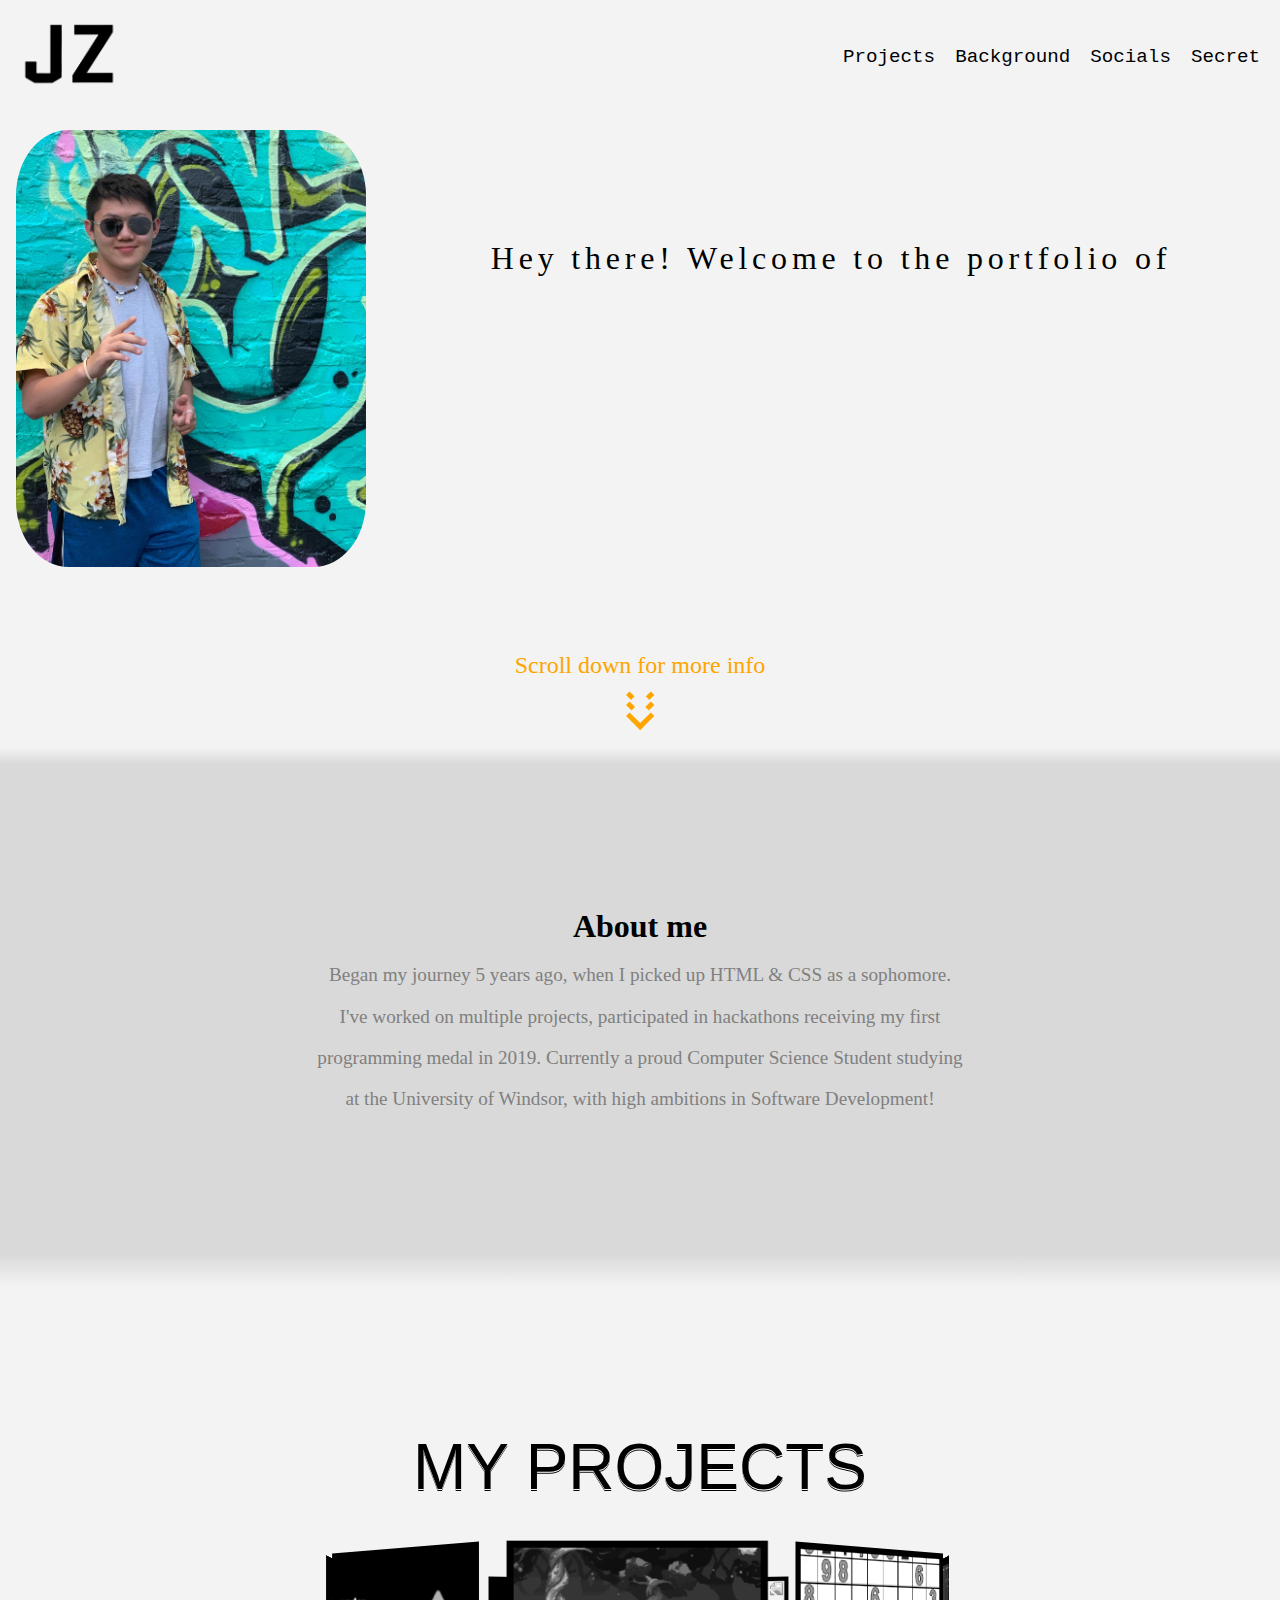
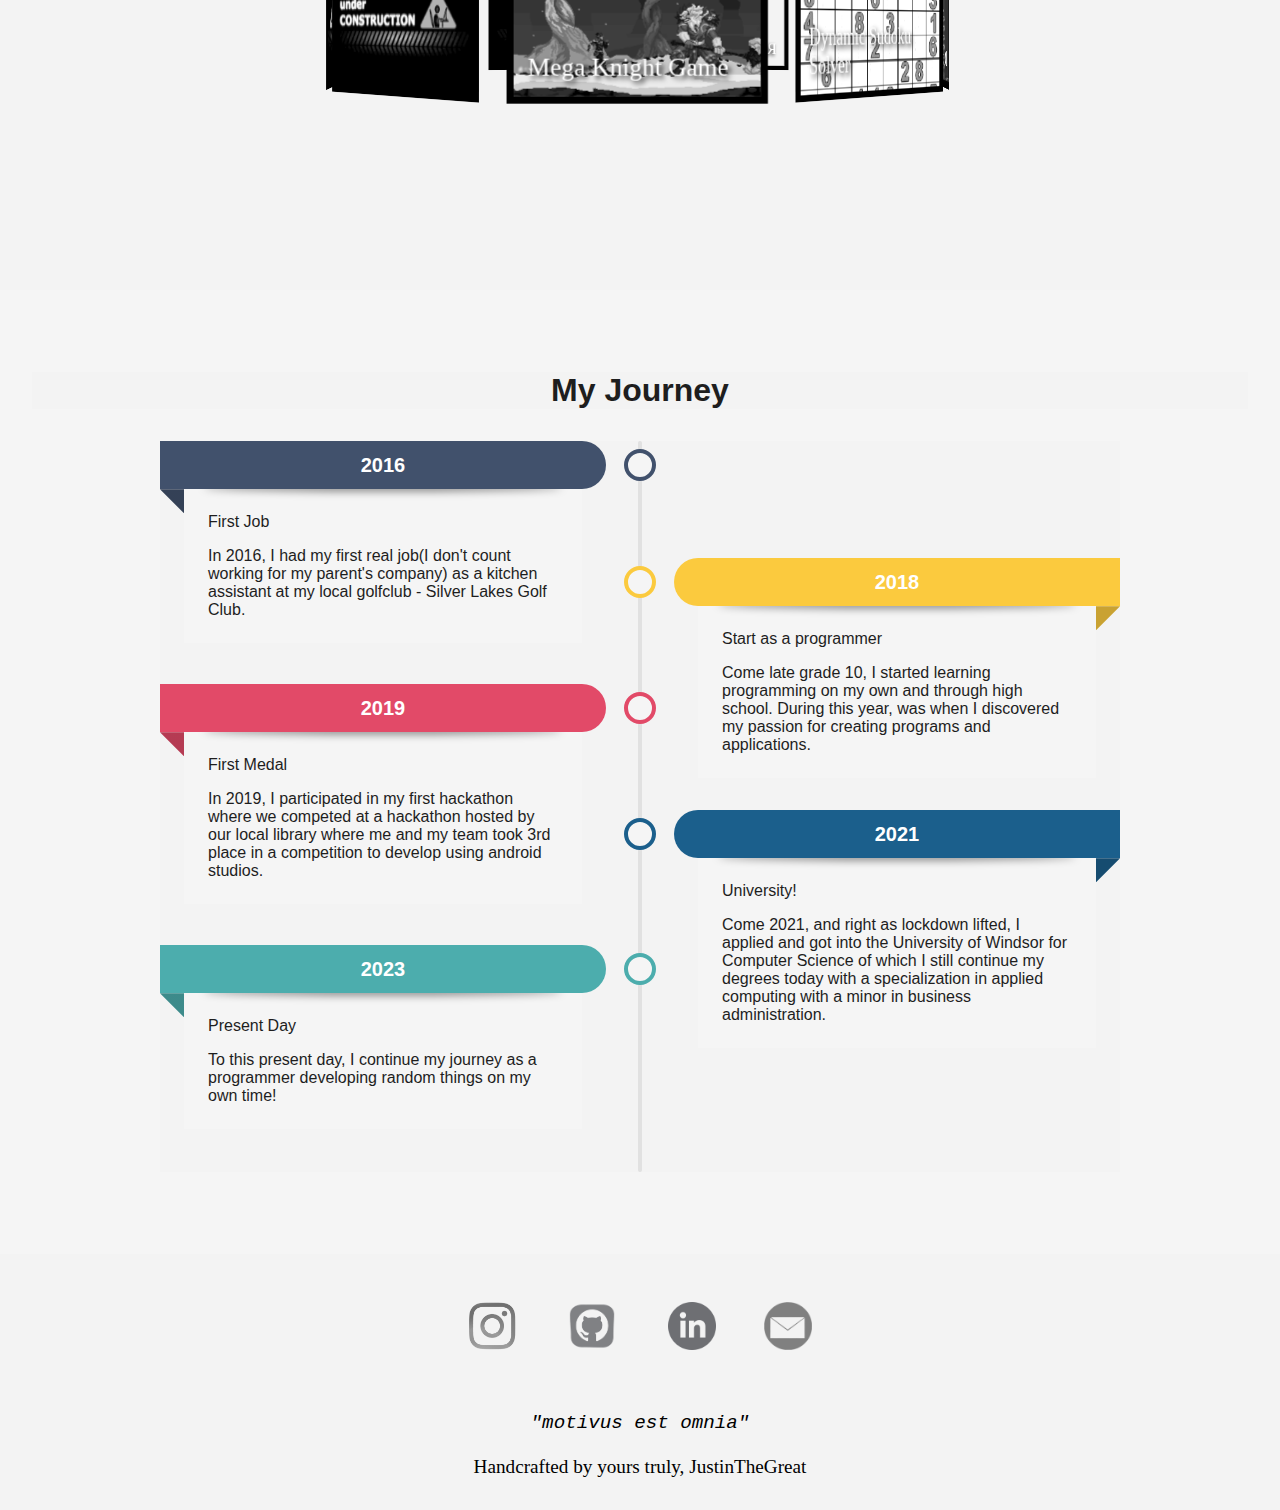
==== commit 7c3f0c56: "Finish off project" ====
--- a/index.html
+++ b/index.html
@@ -75,11 +75,11 @@
         <h1>My Projects</h1>
         <div class="container">
           <div id="carousel">
-            <figure><a href = "https://github.com/JustinTheGreat/pygame"><img src="images/Logo.gif" alt=""><figcaption>Mega Knight Game</figcaption></a></figure>
+            <figure><a href = "https://github.com/JustinTheGreat/pygame"><img src="images/knight.gif" alt=""><figcaption>Mega Knight Game</figcaption></a></figure>
             <figure><a href="https://github.com/JustinTheGreat/Dynamic-Sudoku-Program"><img src="images/sudoku.gif" alt=""><figcaption>Dynamic Sudoku Solver</figcaption></a></figure>
             <figure><a href="https://github.com/JustinTheGreat/redcliffbot"><img src="images/discord_bot.webp" alt=""><figcaption>Discord Bot</figcaption></a></figure>
-            <figure><a href = "https://github.com/JustinTheGreat/Personal-Web"><img src="website.gif" alt=""><figcaption>This Website</figcaption></a></figure>
-            <figure><a href = "https://drive.google.com/file/d/1kUiju1u7uK45m-TMrb1XWJb7wGWh6PdG/view?usp=sharing"><img src="images/underconstruction.gif" alt=""><figcaption>Résumé</figcaption></a></figure>
+            <figure><a href = "https://github.com/JustinTheGreat/Personal-Web"><img src="images/website.gif" alt=""><figcaption>This Website</figcaption></a></figure>
+            <figure><a href = "https://drive.google.com/file/d/1kUiju1u7uK45m-TMrb1XWJb7wGWh6PdG/view?usp=sharing"><img src="images/resume.gif" alt=""><figcaption>Résumé</figcaption></a></figure>
             <figure><a><img src="images/underconstruction.gif" alt=""><figcaption>Zombie Shooter</figcaption></a></figure>
             <figure><img src="images/underconstruction.gif" alt=""></figure>
             <figure><img src="images/underconstruction.gif" alt=""></figure>
@@ -129,6 +129,11 @@
         <a href="https://www.linkedin.com/in/justin-zheng-21a1b7210"><img src="images/linkedin.jpeg" alt="LinkedIn"></a>
         <a href="mailto:realjustinzheng@gmail.com"><img src="images/email.png" alt="Email"></a>
     </div>
+    <div class = "credits">
+    <i>"motivus est omnia"</i>
+    <p>&nbsp</p>
+    <p id = "my_signature">Handcrafted by yours truly, JustinTheGreat</p>
+    </div>
     <div id ="footer-bottom-white-area"></div>
   </footer>
 </html>
--- a/style.css
+++ b/style.css
@@ -641,3 +641,14 @@
 .Socials a:hover img {
   transform: scale(1.2);
 }
+/* Credits*/
+.credits {
+  margin-top: 3em;
+  font-size: 1.2em;
+  text-align: center;
+  font-family: "Lucida Console", "Courier New", monospace;
+}
+
+.credits #my_signature {
+  font-family: cursive;
+}